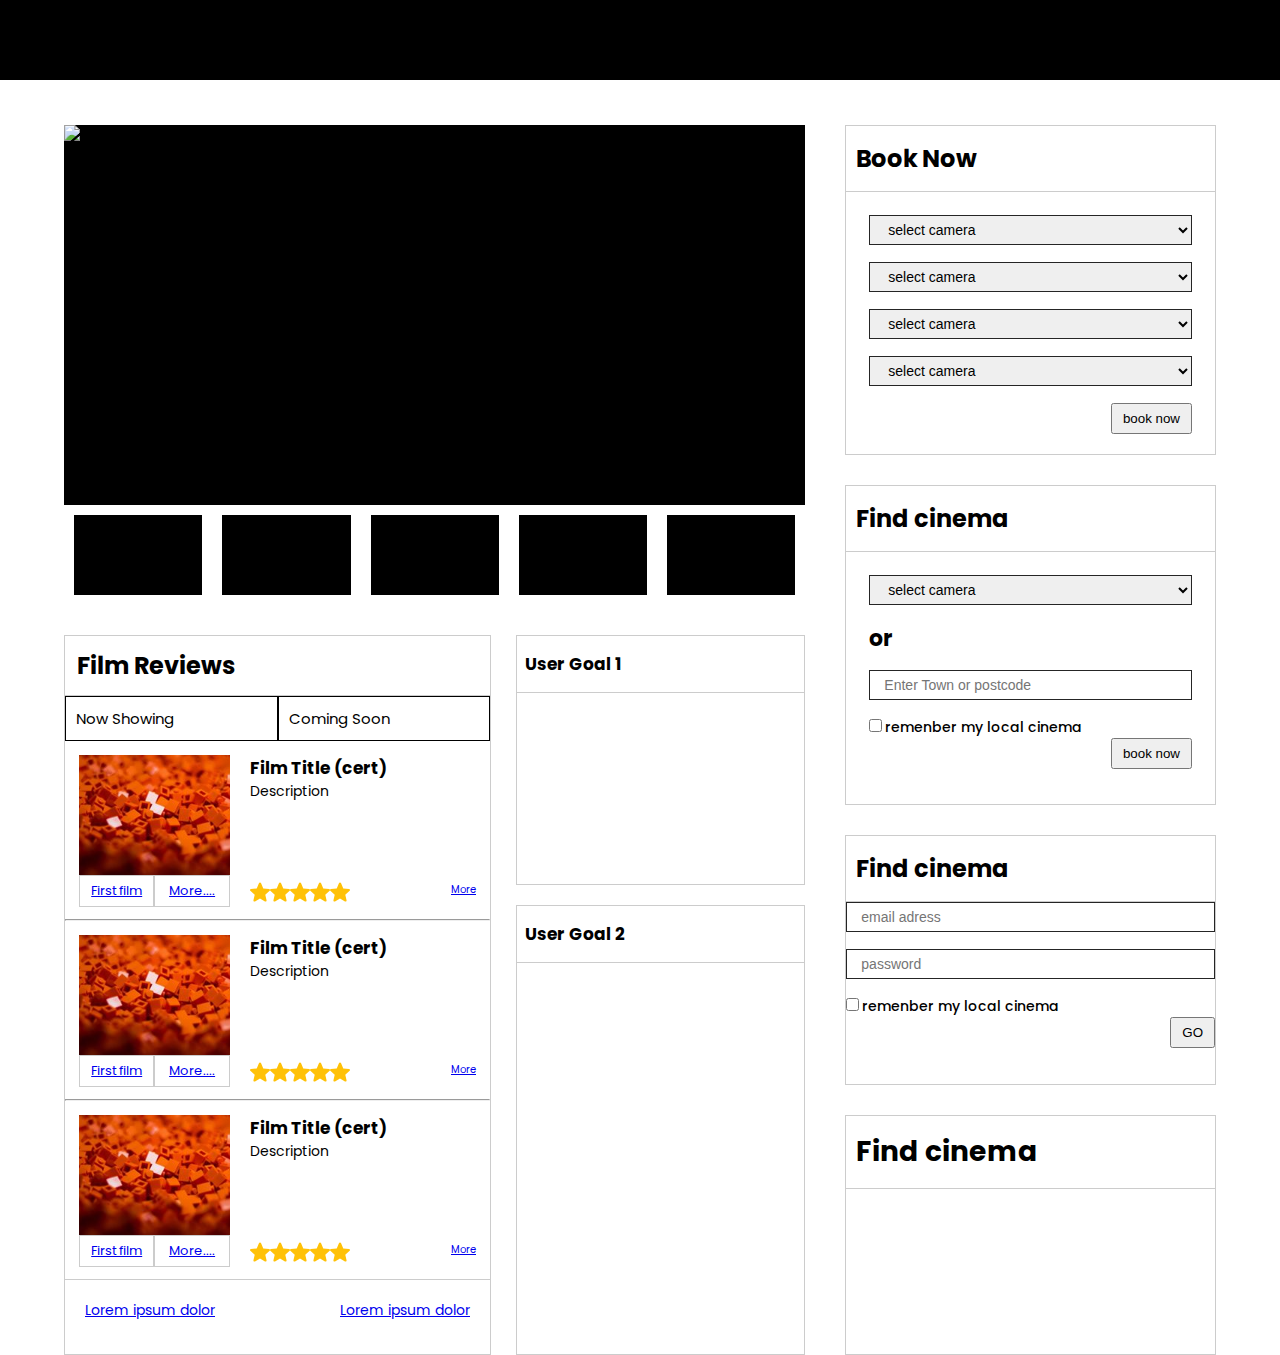
==== project1/index.html @ 3e0cab83 "Initial commit" ====
<!DOCTYPE html>
<html lang="en">
<head>
    <meta charset="UTF-8">
    <meta name="viewport" content="width=device-width, initial-scale=1.0">
    <title>projetc 1</title>

    <!-- Styles -->
    <link rel="stylesheet" href="css/style.css">
</head>
<body>

    <!-- NAVBAR -->
    <nav class="navbar">

    </nav>

    <!-- MAIN-CONTENT -->
    <main id="main-content"> 
        <div class="main-content_rigth">
            <!-- HEADER -->
            <div class="header">
                <div class="header-illustration">
                    <img src="" alt="header">
                </div>
                <div class="header-illustration-small">
                    <div>
                        <a href="#" class="small-illustration">
                            <img src="" alt="">
                        </a>
                    </div>
                    <div>
                        <a href="#" class="small-illustration">
                            <img src="" alt="">
                        </a>
                    </div>
                    <div>
                        <a href="#" class="small-illustration">
                            <img src="" alt="">
                        </a>
                    </div>
                    <div>
                        <a href="#" class="small-illustration">
                            <img src="" alt="">
                        </a>
                    </div>
                    <div>
                        <a href="#" class="small-illustration">
                            <img src="" alt="">
                        </a>
                    </div>
                </div>
            </div>

            <!-- BLOCK CONTENT -->
            <div class="block-content">
                <div class="block-content_left">
                    <div class="block-content_left-header">
                        <h2>Film Reviews</h2>
                    </div>
                    <div class="block-content_left-body">
                        <ul>
                            <li><a href="#">Now Showing</a></li>
                            <li><a href="#">Coming Soon</a></li>
                        </ul>
                        <div>
                            <div>
                                <div class="card-article">
                                    <div class="card-article-illustration">
                                        <img src="img/rigth.jpg" alt="">
                                        <div>
                                            <a href="#">First film</a>
                                            <a href="#">More....</a>
                                        </div>
                                    </div>
                                    <div class="card-article-info">
                                        <h2>Film Title (cert)</h2>
                                        <p>Description</p>
                                        <div class="card-article-info-star">
                                            <div class="illustration">
                                                <img src="img/star.svg" alt="star">
                                                <img src="img/star.svg" alt="star">
                                                <img src="img/star.svg" alt="star">
                                                <img src="img/star.svg" alt="star">
                                                <img src="img/star.svg" alt="star">
                                            </div>
                                            <a href="#">More</a>
                                        </div>
                                    </div>
                                </div>
                            </div>
                            
                            <hr>
                            <div>
                                <div class="card-article">
                                    <div class="card-article-illustration">
                                        <img src="img/rigth.jpg" alt="">
                                        <div>
                                            <a href="#">First film</a>
                                            <a href="#">More....</a>
                                        </div>
                                    </div>
                                    <div class="card-article-info">
                                        <h2>Film Title (cert)</h2>
                                        <p>Description</p>
                                        <div class="card-article-info-star">
                                            <div class="illustration">
                                                <img src="img/star.svg" alt="star">
                                                <img src="img/star.svg" alt="star">
                                                <img src="img/star.svg" alt="star">
                                                <img src="img/star.svg" alt="star">
                                                <img src="img/star.svg" alt="star">
                                            </div>
                                            <a href="#">More</a>
                                        </div>
                                    </div>
                                </div>
                            </div>

                            <hr>
                            <div>
                                <div class="card-article">
                                    <div class="card-article-illustration">
                                        <img src="img/rigth.jpg" alt="">
                                        <div>
                                            <a href="#">First film</a>
                                            <a href="#">More....</a>
                                        </div>
                                    </div>
                                    <div class="card-article-info">
                                        <h2>Film Title (cert)</h2>
                                        <p>Description</p>
                                        <div class="card-article-info-star">
                                            <div class="illustration">
                                                <img src="img/star.svg" alt="star">
                                                <img src="img/star.svg" alt="star">
                                                <img src="img/star.svg" alt="star">
                                                <img src="img/star.svg" alt="star">
                                                <img src="img/star.svg" alt="star">
                                            </div>
                                            <a href="#">More</a>
                                        </div>
                                    </div>
                                </div>
                            </div>
                        </div>
                    </div>
                    <div class="block-content_left-footer">
                        <a href="#">Lorem ipsum dolor </a>
                        <a href="#">Lorem ipsum dolor </a>
                    </div>
                </div>


                <div class="block-content_right">
                    <div class="right-card1">
                        <div class="block-content_right-header">
                            <h3>User Goal 1</h3>
                        </div>
                        <div class="block-content_right-body">
    
                        </div>
                    </div>

                    <div class="right-card2">
                        <div class="block-content_right-header">
                            <h3>User Goal 2</h3>
                        </div>
                        <div class="block-content_right-body">
    
                        </div>
                    </div>
                </div>
            </div>
        </div>

        <div class="main-content_left">
            <div class="partOne">
                <div class="partOne-header">
                    <h3>Book Now</h3>
                </div>
                <div class="partOne-body">
                    <form action="">
                        <div class="form-block">
                            <select>
                                <option value="0">select camera</option>
                                <option value="1">Audi</option>
                            </select>
                        </div>
                        <div class="form-block">
                            <select>
                                <option value="0">select camera</option>
                                <option value="1">Audi</option>
                            </select>
                        </div>
                        <div class="form-block">
                            <select>
                                <option value="0">select camera</option>
                                <option value="1">Audi</option>
                            </select>
                        </div>
                        <div class="form-block">
                            <select>
                                <option value="0">select camera</option>
                                <option value="1">Audi</option>
                            </select>
                        </div>
                        <div class="form-block">
                            <input type="submit" value="book now">
                        </div>
                    </form>
                </div>
            </div>

            <div class="partWo">
                <div class="partWo-header">
                    <h3>Find cinema</h3>
                </div>
                <div class="partWo-body">
                    <form action="">
                        <div class="form-block">
                            <select>
                                <option value="0">select camera</option>
                                <option value="1">Audi</option>
                            </select>
                        </div>
                        <p class="form-titre">or</p>
                        <div class="form-block">
                            <input type="text" name="text" id="text" placeholder="Enter Town or postcode">
                        </div>
                        <div class="form-block">
                           <input type="checkbox" name="" id="">
                           <label for="" class="label">remenber my local cinema</label>
                        </div>
                        
                        <div class="form-block">
                            <input type="submit" value="book now">
                        </div>
                    </form>
                </div>
            </div>

            <div class="partree">
                <div class="partree-header">
                    <h3>Find cinema</h3>
                </div>
                <div class="partree-body">
                    <form action="">
                        <div class="form-block">
                            <input type="email" name="email" id="email" placeholder="email adress">
                        </div>
                        <div class="form-block">
                            <input type="password" name="password" id="password" placeholder="password">
                        </div>
                        <div class="form-block">
                           <input type="checkbox" name="" id="">
                           <label for="" class="label">remenber my local cinema</label>
                        </div>
                        
                        <div class="form-block">
                            <input type="submit" value="GO">
                        </div>
                    </form>
                </div>
            </div>

            <div class="partFour">
                <div class="partFour-header">
                    <h3>Find cinema</h3>
                </div>
                <div class="partFour-body">
                    
                </div>
            </div>
        </div>
    </main>

    
</body>
</html>
---- project1/css/style.css ----
@import url('https://fonts.googleapis.com/css2?family=Poppins:wght@100;200;300;400;500;600;700&display=swap');

:root{
    --color-black: black;
    --color-bsecond: #181818;
    --color-white: white;
    --color-secondary: #f9982d;
    --color-primary: #f1592a; 
}

*{
    margin: 0;
    padding: 0;
    box-sizing: inherit;
}

html{
    font-size: 62.5%;
    scroll-behavior: smooth;
}

body{
    font-family: 'Poppins', sans-serif;
    font-size: 1rem;
    box-sizing: border-box;
}


/* NAVBAR ****************************/

.navbar{
    background-color: black;
    height: 8rem;
    width: 100%;
}


/* MAIN-CONTENT ****************************/

#main-content{
    width: 90%;
    margin: 00 auto;
    display: flex;
}

.main-content_rigth{
    flex: 2;
    margin-top: 4.5rem;
}

.header-illustration{
    height: 38rem;
    width: 100%;
    background-color: black;
}

.header-illustration img{
    height: 38rem;
    object-fit: cover;
}

.header-illustration-small{
    display: flex;
}

.header-illustration-small div{
    flex: 1;
    margin: 1rem;
    height: 8rem;
    background-color: black;
    cursor: pointer;
}

.small-illustration img{
    height: 8rem;
    object-fit: cover;
}

.small-illustration img:focus{
    border: 1rem solid red;
    height: 8rem;
    width: 100%;
}

.block-content{
    display: flex;
    flex-wrap: wrap;
    margin-top: 3rem;
}

.block-content_left{
    /* flex: 2; */
    border: .1rem solid #ccc;
    min-height: 10rem;
}

.block-content_left-header{
    border-bottom: .1rem solid #ccc;
    padding: 1.2rem;
}

.block-content_left-header h2{
    font-size: 2.4rem;
}

.block-content_left-body ul{
    display: flex;
}

.block-content_left-body ul li{
    list-style: none;
    width: 50%;
    display: flex;
    padding: 1rem;
    border: .1rem solid black;
    cursor: pointer;
}

.block-content_left-body ul li a{
    text-decoration: none;
    color: black;
    font-size: 1.5rem;
}

.card-article{
    display: flex;
    padding: 1.4rem;
}

.card-article-illustration{
    flex: 2;
    height: 15rem;
    background-color: white;
}

.card-article-illustration img{
    height: 12rem;
    background-color: #ccc;
    width: 100%;
    object-fit: cover;
}

.card-article-illustration > div{
    display: flex;
    margin-top: -.5rem;
}

.card-article-illustration > div a{
    font-size: 1.3rem;
    flex: 1;
    text-align: center;
    border: .1rem solid #ccc;
    padding: .5rem;
}


.card-article-info{
    flex: 3;
    margin-left: 2rem;
    position: relative;
}

.card-article-info h2{
    font-size: 1.7rem;
}

.card-article-info p{
    font-size: 1.4rem;
}

.card-article-info-star{
    display: flex;
    justify-content: space-between;
    bottom: 0;
    margin-top: 8rem;
}

.card-article-info-star .illustration{
    display: flex;
}

.card-article-info-star .illustration img{
    height: 2rem;
}

.card-article-info-star a{
    float: right;
    clear: both;
}

.block-content_left-footer{
    padding: 2rem;
    display: flex;
    justify-content: space-between;
    border-top: .1rem solid #ccc;
}

.block-content_left-footer a{
    font-size: 1.4rem;
}

.block-content_right{
    flex: 1;
    margin-left: 2.5rem;
}

.right-card1{
    border: .1rem solid #ccc;
    height: 25rem;
    width: 100%;
}

.right-card2{
    border: .1rem solid #ccc;
    height: 45rem;
    width: 100%;
    margin-top:2rem ;
}

.block-content_right-header{
    border-bottom: .1rem solid #ccc;
    padding: 1.5rem .8rem;
}

.block-content_right-header h3{
    font-size: 1.7rem;
}















.main-content_left{
    flex: 1;
    margin-top: 4.5rem;
    margin-left: 4rem;
}


.partOne{
    min-height: 33rem;
    border: .1rem solid #ccc;
}

.partWo{
    min-height: 32rem;
    border: .1rem solid #ccc;
    margin-top: 3rem;
}

.partree{
    min-height: 25rem;
    border: .1rem solid #ccc;
    margin-top: 3rem;
}

.partFour{
    min-height: 24rem;
    border: .1rem solid #ccc;
    margin-top: 3rem;
}

.partOne-header,
.partWo-header,
.partree-header,
.partFour-header{
    border-bottom: .1rem solid #ccc;
    padding: 1.5rem 1rem;
}

.partOne-header h3,
.partWo-header h3,
.partree-header h3,
.partFour-header{
    font-size: 2.4rem;
}

.partOne-body,
.partWo-body,
.partree-body
.partFour-body{
    padding: 2.3rem;
}

.form-block select,
.form-block input[type=text],
.form-block input[type=email],
.form-block input[type=password]{
    width: 100%;
    min-height: 3rem;
    border: .1rem solid rgb(37, 37, 37);
    border-radius: 0rem;
    margin-bottom: 1.7rem;
    font-size: 1.4rem;
    padding-left: 1.4rem;
}

.form-titre{
    font-size: 2.2rem;
    font-weight: bold;
    margin-bottom: 1.5rem;
}

.form-block select:focus,
.form-block input:focus{
    outline: none;
}

.form-block input[type=submit]{
    float: right;
    clear: both;
    padding: .6rem 1rem;
}

.form-block .label{
    margin-top: 2rem;
    color: black;
    font-size: 1.4rem;
    font-weight: 500;
}
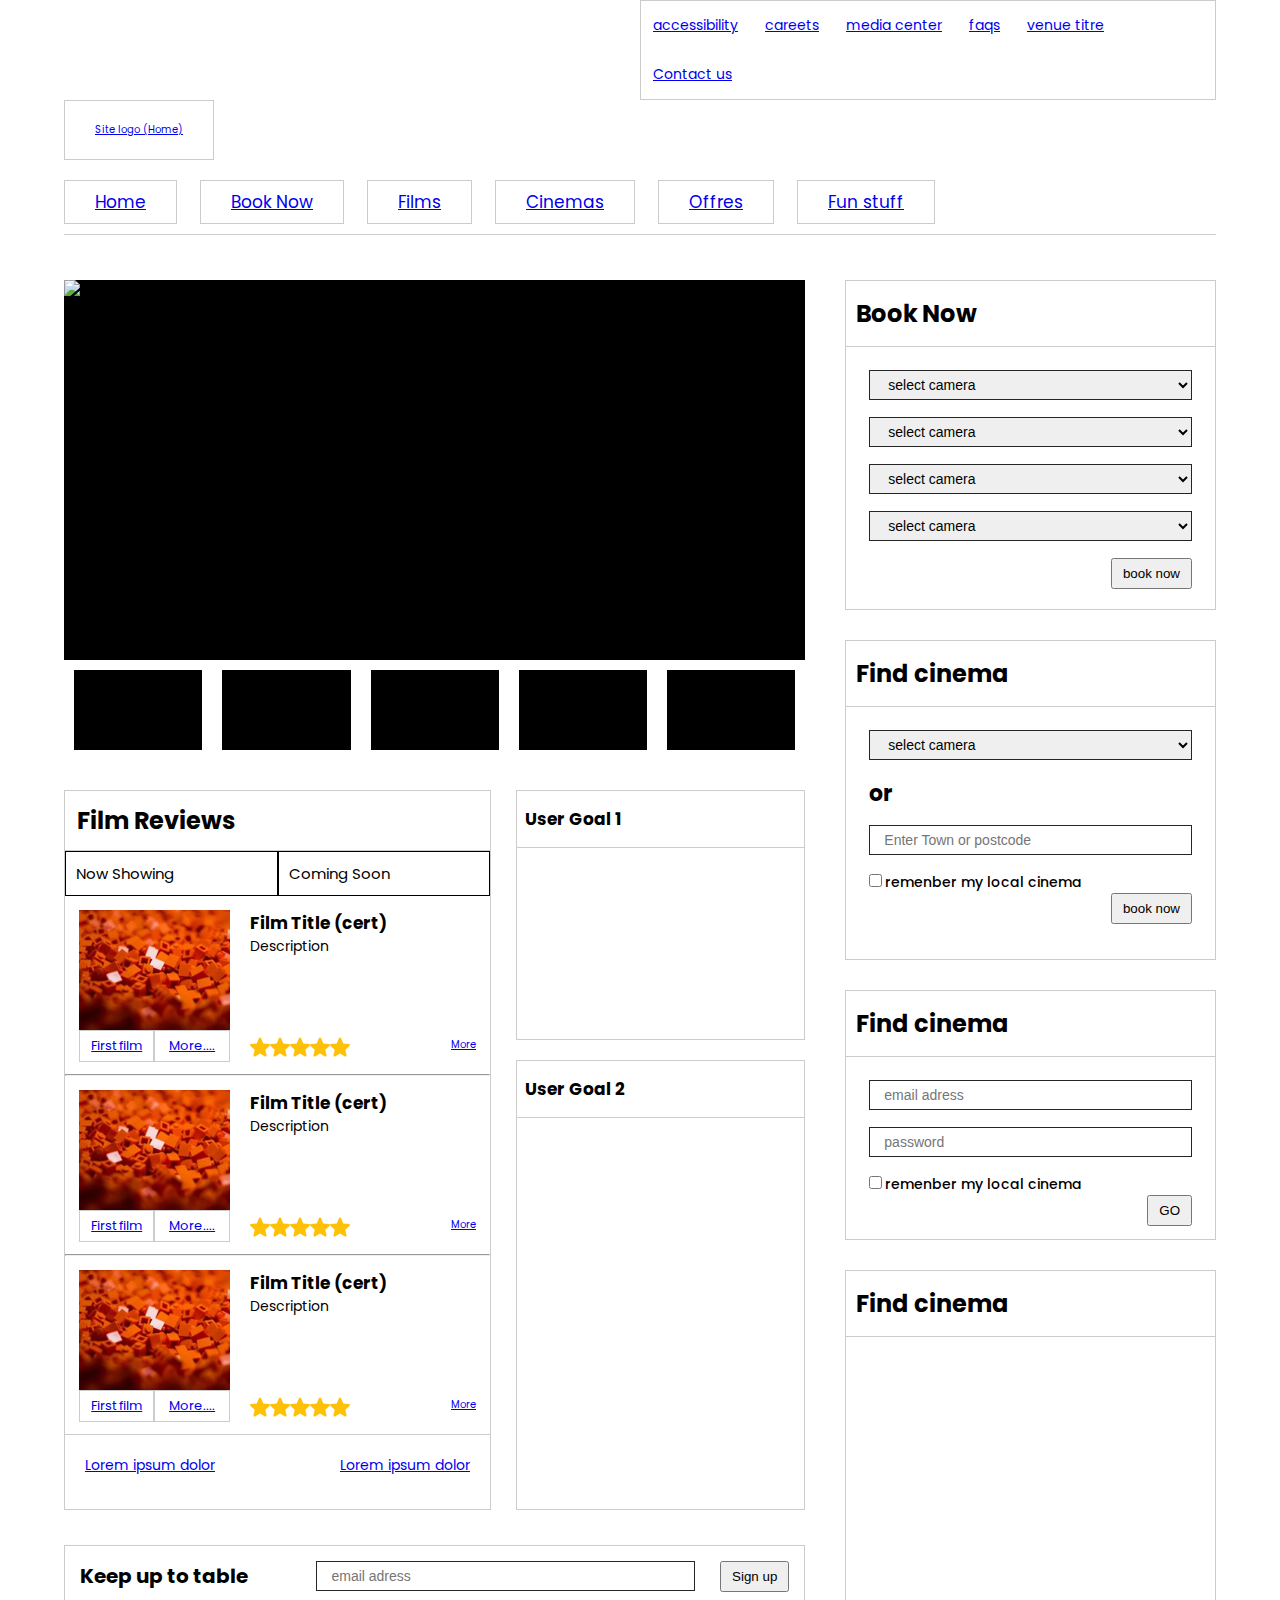
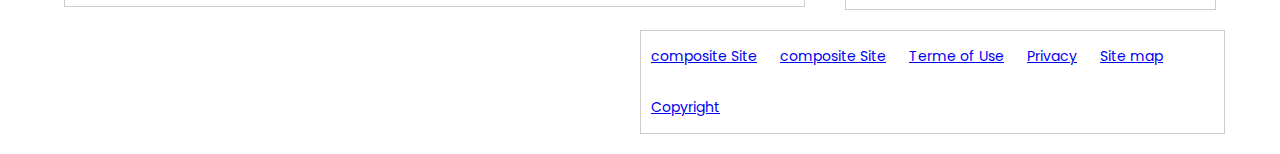
==== commit 6986087a: "ajout de la deuxieme page" ====
--- a/project1/index.html
+++ b/project1/index.html
@@ -12,7 +12,30 @@
 
     <!-- NAVBAR -->
     <nav class="navbar">
-
+        <div class="topnav">
+            <ul>
+                <li><a href="#">accessibility</a></li>
+                <li><a href="#">careets</a></li>
+                <li><a href="#">media center</a></li>
+                <li><a href="#">faqs</a></li>
+                <li><a href="#">venue titre</a></li>
+                <li><a href="#">Contact us</a></li>
+            </ul>
+        </div>
+        <div class="navbar-logo">
+            <!-- <img src="" alt=""> -->
+            <a href="#">Site logo (Home)</a>
+        </div>
+        <div class="navbar-menu">
+            <ul>
+                <li><a href="#">Home</a></li>
+                <li><a href="#">Book Now</a></li>
+                <li><a href="#">Films</a></li>
+                <li><a href="#">Cinemas</a></li>
+                <li><a href="#"> Offres</a></li>
+                <li><a href="#">Fun stuff</a></li>
+            </ul>
+        </div>
     </nav>
 
     <!-- MAIN-CONTENT -->
@@ -172,6 +195,20 @@
                     </div>
                 </div>
             </div>
+
+            <div class="main-content-footer">
+                <h2>Keep up to table</h2>
+                <form action="" class="form-group">
+                    <div class="footer-group">
+                        <div class="form-block" style="flex: 60%;">
+                            <input type="email" name="email" id="email" placeholder="email adress">
+                        </div>
+                        <div class="form-block">
+                            <input type="submit" value="Sign up">
+                        </div>
+                    </div>
+                </form>
+            </div>
         </div>
 
         <div class="main-content_left">
@@ -275,6 +312,18 @@
         </div>
     </main>
 
+    <!-- FOOTER -->
+    <footer class="footer">
+        <ul>
+            <li><a href="#">composite Site</a></li>
+            <li><a href="#">composite Site</a></li>
+            <li><a href="#">Terme of Use</a></li>
+            <li><a href="#">Privacy</a></li>
+            <li><a href="#">Site map</a></li>
+            <li><a href="#">Copyright</a></li>
+        </ul>
+    </footer>
+
     
 </body>
 </html>--- a/project1/css/style.css
+++ b/project1/css/style.css
@@ -30,9 +30,54 @@
 /* NAVBAR ****************************/
 
 .navbar{
-    background-color: black;
-    height: 8rem;
-    width: 100%;
+    background-color: white;
+    border-bottom: .1rem solid #ccc;
+    min-height: 8rem;
+    width: 90%;
+    margin: 0 auto;
+}
+
+.topnav ul{
+    border: .1rem solid #ccc;
+    width: 50%;
+    float: right;
+}
+
+.navbar-logo{
+    width: 15rem;
+    height: 6rem;
+    border: .1rem solid #ccc;
+    clear: both;
+    display: flex;
+    align-items: center;
+    justify-content: center;
+    margin: 2rem 0;
+}
+
+.topnav ul li{
+    list-style: none;
+    display: inline-block;
+    padding: 1.4rem 1.2rem;
+}
+
+.topnav ul li a{
+    font-size: 1.4rem;
+}
+
+.navbar-menu{
+    margin-bottom: 1rem;
+}
+
+.navbar-menu ul li{
+    list-style: none;
+    padding: .8rem 3rem;
+    display: inline-block;
+    border: .1rem solid #ccc;
+    margin-right: 2rem;
+}
+
+.navbar-menu ul li a{
+    font-size: 1.7rem;
 }
 
 
@@ -227,15 +272,40 @@
     font-size: 1.7rem;
 }
 
-
-
-
-
-
-
-
-
-
+.main-content-footer{
+    margin-top: 3.5rem;
+    width: 100%;
+    border: .1rem solid #ccc;
+    display: flex;
+    justify-content: center;
+    padding: 1.5rem;
+}
+
+.main-content-footer h2{
+    flex: 1;
+    font-size: 2rem;
+}
+
+.main-content-footer form{
+    flex: 2;
+    height: 0;
+}
+
+.main-content-footer form > .form-group{
+    flex: 2;
+    margin-right: 1.5rem;
+}
+
+.footer-group{
+    display: flex;
+}
+
+.footer-group > .form-block{
+    flex: 3;
+}
+.footer-group .form-block:nth-child(2){
+    flex: 1;
+}
 
 
 
@@ -266,7 +336,7 @@
 }
 
 .partFour{
-    min-height: 24rem;
+    min-height: 34rem;
     border: .1rem solid #ccc;
     margin-top: 3rem;
 }
@@ -282,13 +352,13 @@
 .partOne-header h3,
 .partWo-header h3,
 .partree-header h3,
-.partFour-header{
+.partFour-header h3{
     font-size: 2.4rem;
 }
 
 .partOne-body,
 .partWo-body,
-.partree-body
+.partree-body,
 .partFour-body{
     padding: 2.3rem;
 }
@@ -329,3 +399,28 @@
     font-size: 1.4rem;
     font-weight: 500;
 }
+
+/* FOOTER ********************************/
+
+
+.footer{
+    padding: 2rem;
+    width: 94.5%;
+    margin: 0 auto;
+}
+
+.footer ul{
+    border: .1rem solid #ccc;
+    width: 50%;
+    float: right;
+    margin-bottom: 2rem;
+}
+
+.footer ul li{
+    display: inline-block;
+    padding: 1.5rem 1rem;
+}
+
+.footer ul li a{
+    font-size: 1.4rem;
+}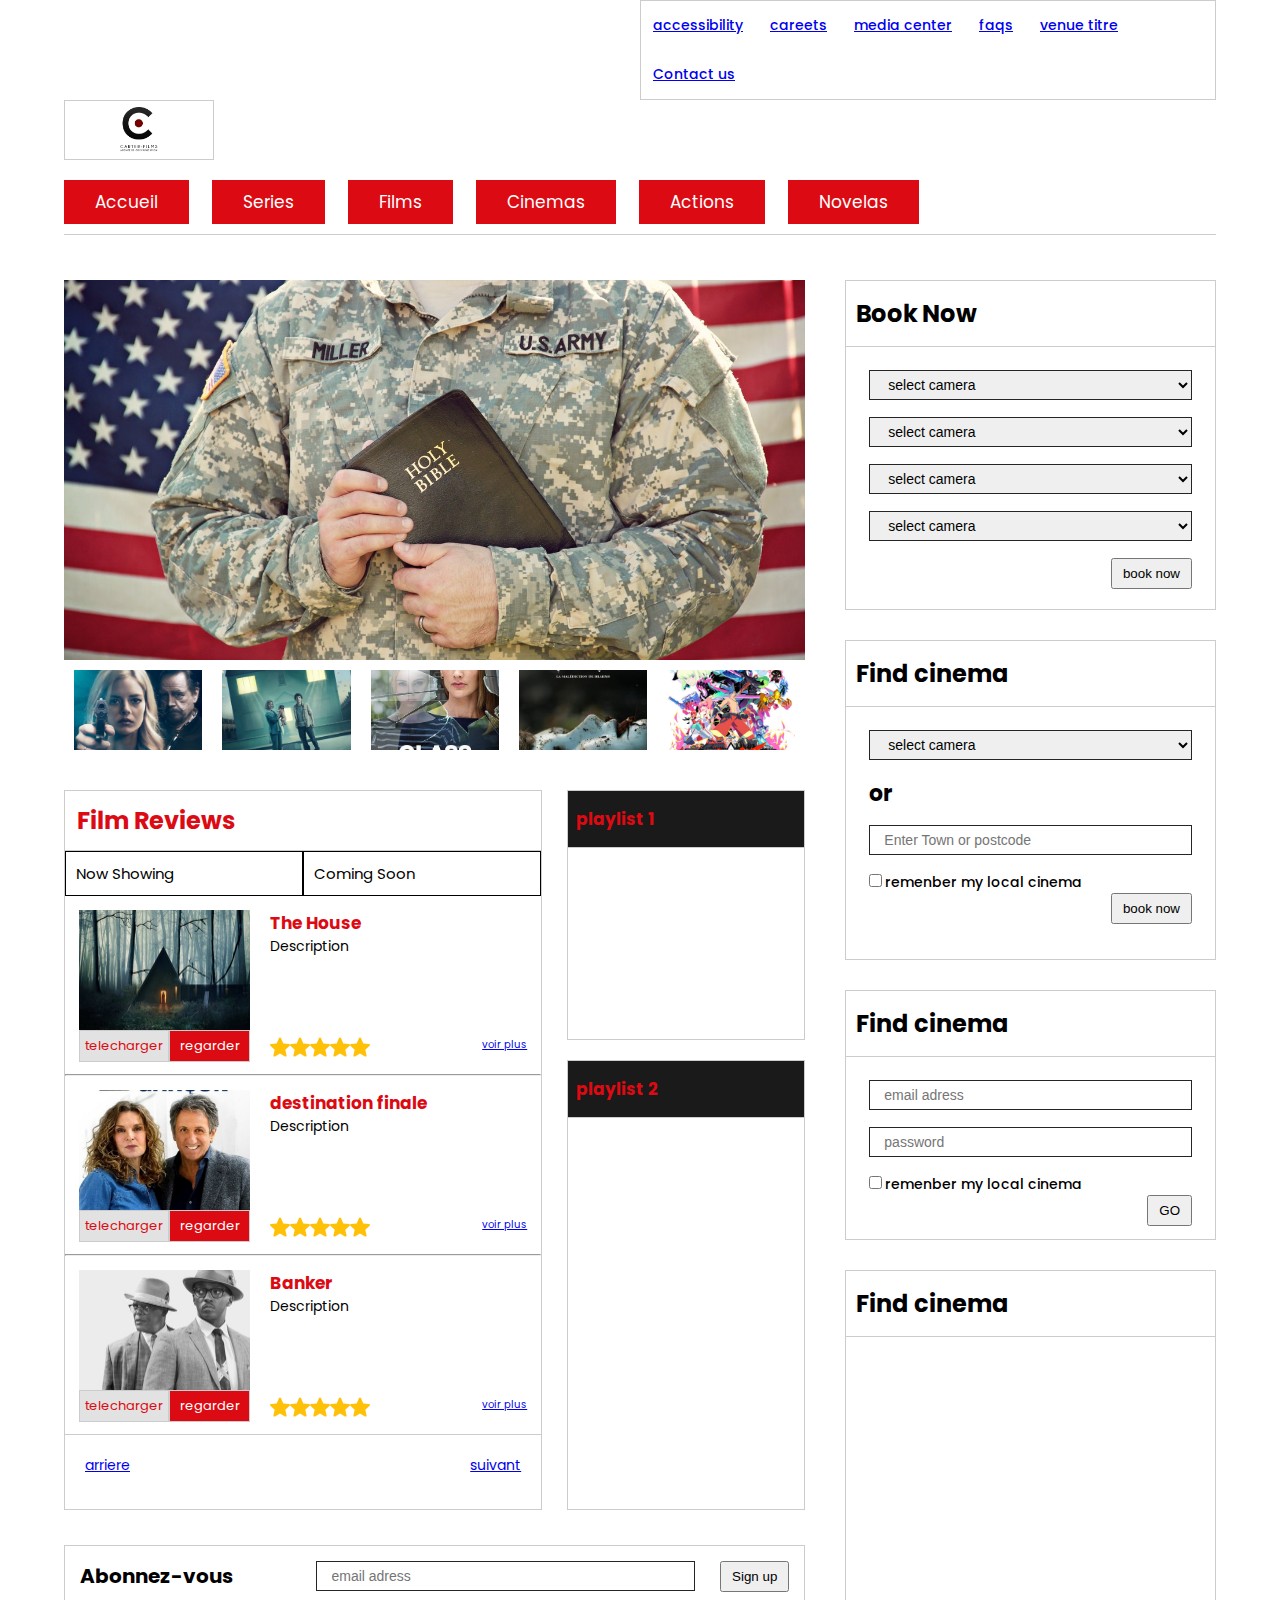
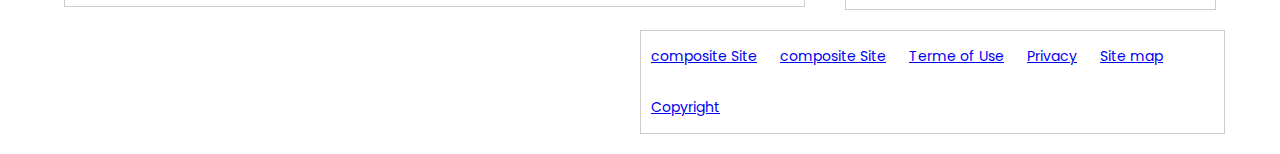
==== commit 1e6a411f: "ajout des images" ====
--- a/project1/index.html
+++ b/project1/index.html
@@ -23,17 +23,17 @@
             </ul>
         </div>
         <div class="navbar-logo">
-            <!-- <img src="" alt=""> -->
-            <a href="#">Site logo (Home)</a>
+            <img src="img/logoCartersite-5.png" alt="">
+            <!-- <a href="#">Site logo (Home)</a> -->
         </div>
         <div class="navbar-menu">
             <ul>
-                <li><a href="#">Home</a></li>
-                <li><a href="#">Book Now</a></li>
+                <li><a href="#">Accueil</a></li>
+                <li><a href="#">Series</a></li>
                 <li><a href="#">Films</a></li>
                 <li><a href="#">Cinemas</a></li>
-                <li><a href="#"> Offres</a></li>
-                <li><a href="#">Fun stuff</a></li>
+                <li><a href="#"> Actions</a></li>
+                <li><a href="#">Novelas</a></li>
             </ul>
         </div>
     </nav>
@@ -44,32 +44,32 @@
             <!-- HEADER -->
             <div class="header">
                 <div class="header-illustration">
-                    <img src="" alt="header">
+                    <img src="img/h1.jpg" alt="header">
                 </div>
                 <div class="header-illustration-small">
                     <div>
                         <a href="#" class="small-illustration">
-                            <img src="" alt="">
-                        </a>
-                    </div>
-                    <div>
-                        <a href="#" class="small-illustration">
-                            <img src="" alt="">
-                        </a>
-                    </div>
-                    <div>
-                        <a href="#" class="small-illustration">
-                            <img src="" alt="">
-                        </a>
-                    </div>
-                    <div>
-                        <a href="#" class="small-illustration">
-                            <img src="" alt="">
-                        </a>
-                    </div>
-                    <div>
-                        <a href="#" class="small-illustration">
-                            <img src="" alt="">
+                            <img src="img/h2.jpg" alt="">
+                        </a>
+                    </div>
+                    <div>
+                        <a href="#" class="small-illustration">
+                            <img src="img/h3.jpg" alt="">
+                        </a>
+                    </div>
+                    <div>
+                        <a href="#" class="small-illustration">
+                            <img src="img/h4.jpg" alt="">
+                        </a>
+                    </div>
+                    <div>
+                        <a href="#" class="small-illustration">
+                            <img src="img/h5.jpg" alt="">
+                        </a>
+                    </div>
+                    <div>
+                        <a href="#" class="small-illustration">
+                            <img src="img/h6.jpg" alt="">
                         </a>
                     </div>
                 </div>
@@ -90,14 +90,14 @@
                             <div>
                                 <div class="card-article">
                                     <div class="card-article-illustration">
-                                        <img src="img/rigth.jpg" alt="">
+                                        <img src="img//s1.jpg" alt="">
                                         <div>
-                                            <a href="#">First film</a>
-                                            <a href="#">More....</a>
+                                            <a href="#" class="download">telecharger</a>
+                                            <a href="#" class="view">regarder</a>
                                         </div>
                                     </div>
                                     <div class="card-article-info">
-                                        <h2>Film Title (cert)</h2>
+                                        <h2>The House</h2>
                                         <p>Description</p>
                                         <div class="card-article-info-star">
                                             <div class="illustration">
@@ -107,7 +107,7 @@
                                                 <img src="img/star.svg" alt="star">
                                                 <img src="img/star.svg" alt="star">
                                             </div>
-                                            <a href="#">More</a>
+                                            <a href="#">voir plus</a>
                                         </div>
                                     </div>
                                 </div>
@@ -117,14 +117,14 @@
                             <div>
                                 <div class="card-article">
                                     <div class="card-article-illustration">
-                                        <img src="img/rigth.jpg" alt="">
+                                        <img src="img/s2.jpg" alt="">
                                         <div>
-                                            <a href="#">First film</a>
-                                            <a href="#">More....</a>
+                                            <a href="#" class="download">telecharger</a>
+                                            <a href="#" class="view">regarder</a>
                                         </div>
                                     </div>
                                     <div class="card-article-info">
-                                        <h2>Film Title (cert)</h2>
+                                        <h2>destination finale</h2>
                                         <p>Description</p>
                                         <div class="card-article-info-star">
                                             <div class="illustration">
@@ -134,7 +134,7 @@
                                                 <img src="img/star.svg" alt="star">
                                                 <img src="img/star.svg" alt="star">
                                             </div>
-                                            <a href="#">More</a>
+                                            <a href="#">voir plus</a>
                                         </div>
                                     </div>
                                 </div>
@@ -144,14 +144,14 @@
                             <div>
                                 <div class="card-article">
                                     <div class="card-article-illustration">
-                                        <img src="img/rigth.jpg" alt="">
+                                        <img src="img/s3.jpg" alt="">
                                         <div>
-                                            <a href="#">First film</a>
-                                            <a href="#">More....</a>
+                                            <a href="#" class="download">telecharger</a>
+                                            <a href="#" class="view">regarder</a>
                                         </div>
                                     </div>
                                     <div class="card-article-info">
-                                        <h2>Film Title (cert)</h2>
+                                        <h2>Banker</h2>
                                         <p>Description</p>
                                         <div class="card-article-info-star">
                                             <div class="illustration">
@@ -161,7 +161,7 @@
                                                 <img src="img/star.svg" alt="star">
                                                 <img src="img/star.svg" alt="star">
                                             </div>
-                                            <a href="#">More</a>
+                                            <a href="#">voir plus</a>
                                         </div>
                                     </div>
                                 </div>
@@ -169,8 +169,8 @@
                         </div>
                     </div>
                     <div class="block-content_left-footer">
-                        <a href="#">Lorem ipsum dolor </a>
-                        <a href="#">Lorem ipsum dolor </a>
+                        <a href="#">arriere </a>
+                        <a href="#">suivant </a>
                     </div>
                 </div>
 
@@ -178,7 +178,7 @@
                 <div class="block-content_right">
                     <div class="right-card1">
                         <div class="block-content_right-header">
-                            <h3>User Goal 1</h3>
+                            <h3>playlist 1</h3>
                         </div>
                         <div class="block-content_right-body">
     
@@ -187,7 +187,7 @@
 
                     <div class="right-card2">
                         <div class="block-content_right-header">
-                            <h3>User Goal 2</h3>
+                            <h3>playlist 2</h3>
                         </div>
                         <div class="block-content_right-body">
     
@@ -197,7 +197,7 @@
             </div>
 
             <div class="main-content-footer">
-                <h2>Keep up to table</h2>
+                <h2>Abonnez-vous</h2>
                 <form action="" class="form-group">
                     <div class="footer-group">
                         <div class="form-block" style="flex: 60%;">
--- a/project1/css/style.css
+++ b/project1/css/style.css
@@ -54,14 +54,25 @@
     margin: 2rem 0;
 }
 
+.navbar-logo img{
+    width: 100%;
+    height: 6rem;
+    object-fit: contain;
+}
+
 .topnav ul li{
     list-style: none;
     display: inline-block;
     padding: 1.4rem 1.2rem;
 }
 
+.topnav ul li:hover a{
+    color: #dc0a12;
+}
+
 .topnav ul li a{
     font-size: 1.4rem;
+    font-weight: 500;
 }
 
 .navbar-menu{
@@ -72,12 +83,28 @@
     list-style: none;
     padding: .8rem 3rem;
     display: inline-block;
-    border: .1rem solid #ccc;
+    border: .1rem solid #dc0a12;
     margin-right: 2rem;
+    background-color: #dc0a12;
 }
 
 .navbar-menu ul li a{
     font-size: 1.7rem;
+    color: white;
+    text-decoration: none;
+    transition: all .3s;
+}
+
+.navbar-menu ul li:hover{
+    background-color: white;
+    color: #dc0a12;
+    border: .1rem solid #dc0a12;
+    transition: all .3s;
+}
+
+.navbar-menu ul li:hover a{
+    color: #dc0a12;
+    transition: all .3s;
 }
 
 
@@ -97,12 +124,12 @@
 .header-illustration{
     height: 38rem;
     width: 100%;
-    background-color: black;
 }
 
 .header-illustration img{
     height: 38rem;
     object-fit: cover;
+    width: 100%;
 }
 
 .header-illustration-small{
@@ -120,6 +147,7 @@
 .small-illustration img{
     height: 8rem;
     object-fit: cover;
+    width: 100%;
 }
 
 .small-illustration img:focus{
@@ -135,7 +163,7 @@
 }
 
 .block-content_left{
-    /* flex: 2; */
+    flex: 2;
     border: .1rem solid #ccc;
     min-height: 10rem;
 }
@@ -147,6 +175,7 @@
 
 .block-content_left-header h2{
     font-size: 2.4rem;
+    color: #dc0a12;
 }
 
 .block-content_left-body ul{
@@ -197,6 +226,17 @@
     text-align: center;
     border: .1rem solid #ccc;
     padding: .5rem;
+    text-decoration: none;
+}
+
+.download{
+    background-color: #e2e2e2;
+    color: #dc0a12;
+}
+
+.view{
+    background-color: #dc0a12; 
+    color: white; 
 }
 
 
@@ -208,6 +248,7 @@
 
 .card-article-info h2{
     font-size: 1.7rem;
+    color: #dc0a12;
 }
 
 .card-article-info p{
@@ -266,10 +307,12 @@
 .block-content_right-header{
     border-bottom: .1rem solid #ccc;
     padding: 1.5rem .8rem;
+    background-color: #1a1a1a;
 }
 
 .block-content_right-header h3{
     font-size: 1.7rem;
+    color: #dc0a12;
 }
 
 .main-content-footer{
